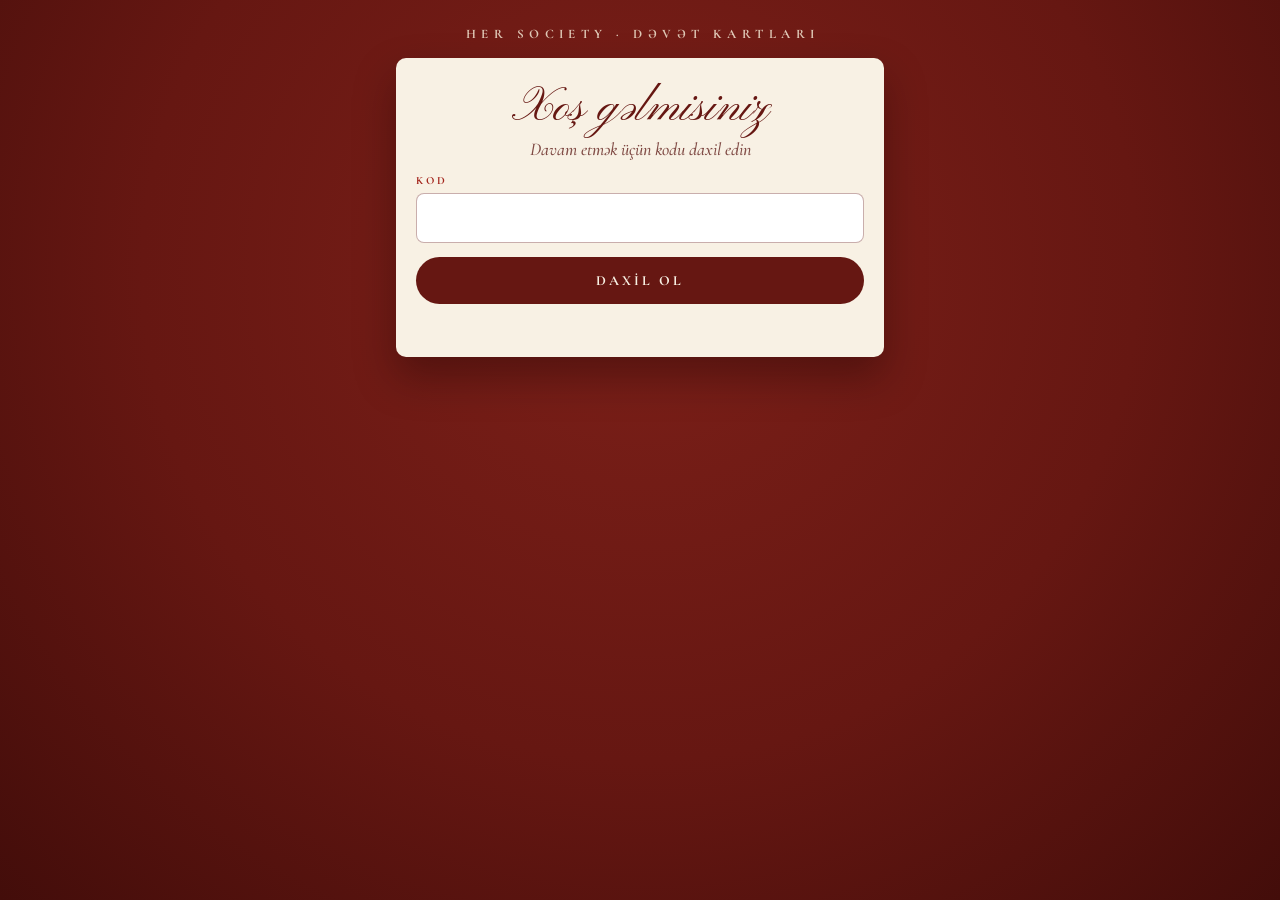
==== admin.html @ 9d61eb7e "Add guest-pass system: admin card generator, guest page, door scanner Co-Authored-By: Claude Opus 5." ====
<!doctype html>
<html lang="az"><head><meta charset="utf-8">
<meta name="viewport" content="width=device-width,initial-scale=1,viewport-fit=cover">
<meta name="robots" content="noindex,nofollow">
<meta name="theme-color" content="#661712">
<title>Dəvət kartları · HER Society</title>
<link rel="icon" href="data:,">
<link rel="stylesheet" href="style.css">
<style>
#preview{width:100%;border-radius:8px;margin-top:14px;box-shadow:0 10px 24px rgba(20,0,0,.25);display:block}
.two{display:flex;gap:10px}.two>*{flex:1}
.cnt{font-family:Bodoni,serif;font-size:34px;color:var(--red)}
</style>
</head><body>
<div class="wrap">
  <div class="brand">HER SOCIETY · DƏVƏT KARTLARI</div>

  <div id="login" class="card hidden">
    <div class="center"><h1 class="script" style="font-size:48px">Xoş gəlmisiniz</h1><p class="it muted">Davam etmək üçün kodu daxil edin</p></div>
    <label for="pin">KOD</label>
    <input id="pin" type="password" autocomplete="current-password" autocapitalize="off" autocorrect="off" spellcheck="false">
    <button class="btn primary" id="go">DAXİL OL</button>
    <div class="err" id="perr"></div>
  </div>

  <div id="app" class="hidden">
    <div class="card">
      <div class="caps">YENİ DƏVƏT KARTI</div>
      <label for="name">QONAĞIN ADI</label>
      <input id="name" placeholder="məs. Aynur xanım" maxlength="40" autocomplete="off">
      <div class="two">
        <div><label for="num">DƏVƏT №</label><input id="num" type="number" inputmode="numeric" min="1" max="9999"></div>
      </div>
      <button class="btn primary" id="make">KARTI YARAT</button>
      <div class="err" id="merr"></div>
      <div id="out" class="hidden">
        <img id="preview" alt="Dəvət kartı">
        <button class="btn primary" id="share">PAYLAŞ / ŞƏKİLLƏRƏ SAXLA</button>
        <a class="btn ghost" id="dl" download>FAYL KİMİ YÜKLƏ</a>
        <p class="it muted center" style="margin-top:10px;font-size:15px">Kartı qonağa DM-də şəkil kimi göndərin.</p>
      </div>
    </div>

    <div class="card">
      <div style="display:flex;justify-content:space-between;align-items:baseline">
        <div class="caps">YARADILMIŞ KARTLAR</div><div class="cnt" id="count">0</div>
      </div>
      <div class="list" id="list"></div>
      <p class="it muted" id="empty" style="margin-top:8px">Hələ kart yaradılmayıb.</p>
    </div>

    <div class="card">
      <div class="caps">GİRİŞDƏKİ ADAM ÜÇÜN</div>
      <p class="it" style="margin-top:8px">Bu linki girişdə QR oxudacaq adama göndərin. O, linki açıb eyni kodu yazacaq.</p>
      <input id="doorlink" readonly style="margin-top:10px;font-size:15px">
      <button class="btn ghost" id="copy">LİNKİ KOPYALA</button>
      <button class="link" id="logout" style="margin-top:14px">ÇIXIŞ</button>
    </div>
  </div>
</div>
<script src="qrcode.js"></script>
<script src="common.js"></script>
<script>
const $ = id => document.getElementById(id);
let KEY = null, current = null;
const ISSUED = 'hs_issued_v1';

async function start() {
  KEY = await HS.storedKey();
  if (KEY) showApp(); else $('login').classList.remove('hidden');
}
$('go').onclick = async () => {
  $('go').disabled = true; $('perr').textContent = 'Yoxlanılır…';
  const k = await HS.login($('pin').value);
  $('go').disabled = false;
  if (!k) { $('perr').textContent = 'Kod səhvdir.'; return; }
  KEY = k; $('perr').textContent = ''; $('login').classList.add('hidden'); showApp();
};
$('pin').addEventListener('keydown', e => { if (e.key === 'Enter') $('go').click(); });
$('logout').onclick = () => { HS.logout(); location.reload(); };

function issued() { return HS.load(ISSUED, []); }
function nextNum() { const l = issued(); return l.reduce((m, x) => Math.max(m, x.num), 0) + 1; }
function showApp() {
  $('app').classList.remove('hidden');
  $('num').value = nextNum();
  $('doorlink').value = HS.base() + 'giris.html';
  renderList();
}
function renderList() {
  const l = issued().slice().sort((a, b) => b.num - a.num);
  $('count').textContent = l.length;
  $('empty').classList.toggle('hidden', l.length > 0);
  $('list').innerHTML = l.map((x, i) => `<div class="item"><div><div class="nm">№ ${HS.pad(x.num)} · ${HS.esc(x.name)}</div><div class="sm">Kod ${x.id}</div></div><button class="link" data-i="${x.id}">KARTI AÇ</button></div>`).join('');
  $('list').querySelectorAll('button').forEach(b => b.onclick = () => { const x = issued().find(y => y.id === b.dataset.i); if (x) { show(x); window.scrollTo({ top: 0, behavior: 'smooth' }); } });
}

$('make').onclick = async () => {
  const name = $('name').value.replace(/\s+/g, ' ').trim();
  const num = parseInt($('num').value, 10);
  $('merr').textContent = '';
  if (!name) { $('merr').textContent = 'Qonağın adını yazın.'; return; }
  if (!(num >= 1 && num <= 9999)) { $('merr').textContent = 'Dəvət nömrəsini yazın.'; return; }
  const l = issued();
  if (l.some(x => x.num === num) && !confirm('№ ' + HS.pad(num) + ' artıq istifadə olunub. Yenə də bu nömrə ilə yaradılsın?')) return;
  const id = await HS.newId(KEY);
  const token = await HS.makeToken(KEY, id, num, name);
  const rec = { id, num, name, token, at: Date.now() };
  l.push(rec); HS.save(ISSUED, l);
  $('name').value = ''; $('num').value = nextNum();
  renderList();
  await show(rec);
};

let bgImg = null;
function loadBg() { return bgImg || (bgImg = new Promise((res, rej) => { const i = new Image(); i.onload = () => res(i); i.onerror = rej; i.src = 'card-bg.jpg'; })); }

async function drawCard(rec) {
  const bg = await loadBg();
  await Promise.all(['italic 500 44px CG', '500 40px CG', '700 18px CG', '400 64px Bodoni', '500 26px Bodoni'].map(f => document.fonts.load(f)));
  const c = document.createElement('canvas'); c.width = 1080; c.height = 1920;
  const g = c.getContext('2d');
  g.drawImage(bg, 0, 0, 1080, 1920);
  // name line
  g.fillStyle = '#58130F'; g.textAlign = 'center'; g.textBaseline = 'alphabetic';
  let fs = 46; const txt = 'Hörmətli ' + rec.name + ',';
  do { g.font = `italic 500 ${fs}px CG`; if (g.measureText(txt).width <= 760) break; fs -= 2; } while (fs > 26);
  g.fillText(txt, 540, 536);
  // QR
  const qr = qrcode(0, 'M'); qr.addData(HS.guestUrl(rec.token)); qr.make();
  const n = qr.getModuleCount(), box = 330, pad = 22, size = box - pad * 2, cell = size / n;
  const x0 = 90 + 84 + pad, y0 = 130 + 1300 + pad;
  g.fillStyle = '#FFFDF8'; g.fillRect(90 + 84 + 6, 130 + 1300 + 6, box - 12, box - 12);
  g.fillStyle = '#3A0B08';
  for (let r = 0; r < n; r++) for (let q = 0; q < n; q++) if (qr.isDark(r, q)) g.fillRect(Math.floor(x0 + q * cell), Math.floor(y0 + r * cell), Math.ceil(cell), Math.ceil(cell));
  // number + code (right column centre x = 90+450+190)
  const cx = 730;
  g.fillStyle = '#661712'; g.font = '400 92px Bodoni';
  g.fillText('№ ' + HS.pad(rec.num), cx, 130 + 1450);
  g.fillStyle = '#A3241B';
  if ('letterSpacing' in g) g.letterSpacing = '5px';
  g.font = '700 18px CG'; g.textAlign = 'right'; g.fillText('KOD', cx - 70, 130 + 1491);
  g.font = '500 26px Bodoni'; g.textAlign = 'left'; g.fillStyle = '#58130F'; g.fillText(rec.id, cx - 52, 130 + 1492);
  if ('letterSpacing' in g) g.letterSpacing = '0px';
  g.textAlign = 'center';
  return c;
}
async function show(rec) {
  current = rec;
  const c = await drawCard(rec);
  const blob = await new Promise(r => c.toBlob(r, 'image/jpeg', 0.93));
  const url = URL.createObjectURL(blob);
  $('preview').src = url;
  const fname = `HerSociety_Devet_${HS.pad(rec.num)}_${rec.name.replace(/[^\p{L}\p{N}]+/gu, '_')}.jpg`;
  $('dl').href = url; $('dl').download = fname;
  current.file = new File([blob], fname, { type: 'image/jpeg' });
  $('out').classList.remove('hidden');
}
$('share').onclick = async () => {
  if (!current || !current.file) return;
  const data = { files: [current.file], title: 'Çay Süfrəsi · Dəvət' };
  if (navigator.canShare && navigator.canShare(data)) { try { await navigator.share(data); } catch (e) {} }
  else { $('dl').click(); }
};
$('copy').onclick = async () => { try { await navigator.clipboard.writeText($('doorlink').value); $('copy').textContent = 'KOPYALANDI ✓'; } catch (e) { $('doorlink').select(); } setTimeout(() => $('copy').textContent = 'LİNKİ KOPYALA', 2000); };
start();
</script>
</body></html>
---- style.css ----
@font-face{font-family:Pinyon;src:url(f/pinyon.ttf);font-display:swap}
@font-face{font-family:CG;src:url(f/cg.ttf);font-weight:300 700;font-display:swap}
@font-face{font-family:CG;src:url(f/cgi.ttf);font-style:italic;font-weight:300 700;font-display:swap}
@font-face{font-family:Bodoni;src:url(f/bodoni.ttf);font-weight:400 900;font-display:swap}
:root{--red:#661712;--red2:#A3241B;--ink:#58130F;--cream:#F8F1E4;--cream2:#EFE3CF;--ok:#1F6B3A;--bad:#A3241B}
*{box-sizing:border-box;margin:0;padding:0;-webkit-tap-highlight-color:transparent}
html{-webkit-text-size-adjust:100%}
body{min-height:100vh;min-height:100dvh;background:radial-gradient(ellipse at 50% 30%,#7d2019 0%,#661712 55%,#430d0a 100%) fixed;color:var(--ink);font-family:CG,Georgia,serif;font-size:18px}
.wrap{max-width:520px;margin:0 auto;padding:20px 16px 40px}
.brand{text-align:center;color:#F3E6D2;font-weight:700;letter-spacing:.42em;padding-left:.42em;font-size:13px;opacity:.85;margin:6px 0 16px}
.card{background:var(--cream);border-radius:10px;padding:22px 20px;box-shadow:0 20px 40px rgba(20,0,0,.35);position:relative}
.card+.card{margin-top:14px}
.frame{border:1.5px solid var(--red);outline:1px solid rgba(102,23,18,.35);outline-offset:-8px;padding:26px 18px;border-radius:2px}
.caps{font-weight:700;letter-spacing:.32em;text-transform:none;font-size:12px;color:var(--red2)}
.script{font-family:Pinyon,cursive;color:var(--red);line-height:1.2}
.it{font-style:italic;font-weight:500}
.center{text-align:center}
h1.script{font-size:64px;font-weight:400}
.muted{opacity:.75}
label{display:block;font-weight:700;letter-spacing:.25em;font-size:11px;color:var(--red2);margin:14px 0 6px}
input{width:100%;font:500 20px CG,Georgia,serif;color:var(--ink);background:#fff;border:1.5px solid rgba(102,23,18,.35);border-radius:8px;padding:12px 14px;outline:none}
input:focus{border-color:var(--red)}
.btn{display:block;width:100%;border:0;border-radius:999px;padding:15px 18px;margin-top:14px;font:700 14px CG,Georgia,serif;letter-spacing:.22em;cursor:pointer;text-align:center;text-decoration:none}
.btn.primary{background:var(--red);color:#F8F1E4}
.btn.ghost{background:transparent;color:var(--red);border:1.5px solid var(--red)}
.btn:disabled{opacity:.5}
.err{color:var(--bad);font-style:italic;margin-top:10px;min-height:1.2em}
.row{display:flex;gap:12px;align-items:baseline;padding:12px 0;border-bottom:1px solid rgba(102,23,18,.18)}
.row:last-child{border-bottom:0}
.row .l{width:92px;flex:none;font-weight:700;letter-spacing:.22em;font-size:11px;color:var(--red2)}
.row .v{font-weight:500;font-size:19px;line-height:1.25}
.row .v small{display:block;font-style:italic;font-size:16px;opacity:.85}
.list .item{display:flex;justify-content:space-between;align-items:center;gap:10px;padding:10px 0;border-bottom:1px solid rgba(102,23,18,.15)}
.list .item:last-child{border-bottom:0}
.list .nm{font-weight:600;font-size:18px}
.list .sm{font-size:14px;opacity:.75}
.link{background:none;border:0;color:var(--red2);font:700 12px CG,Georgia,serif;letter-spacing:.15em;cursor:pointer;padding:6px 4px;text-decoration:underline}
.hidden{display:none!important}
.foot{text-align:center;color:#F3E6D2;font-style:italic;opacity:.8;margin-top:22px}
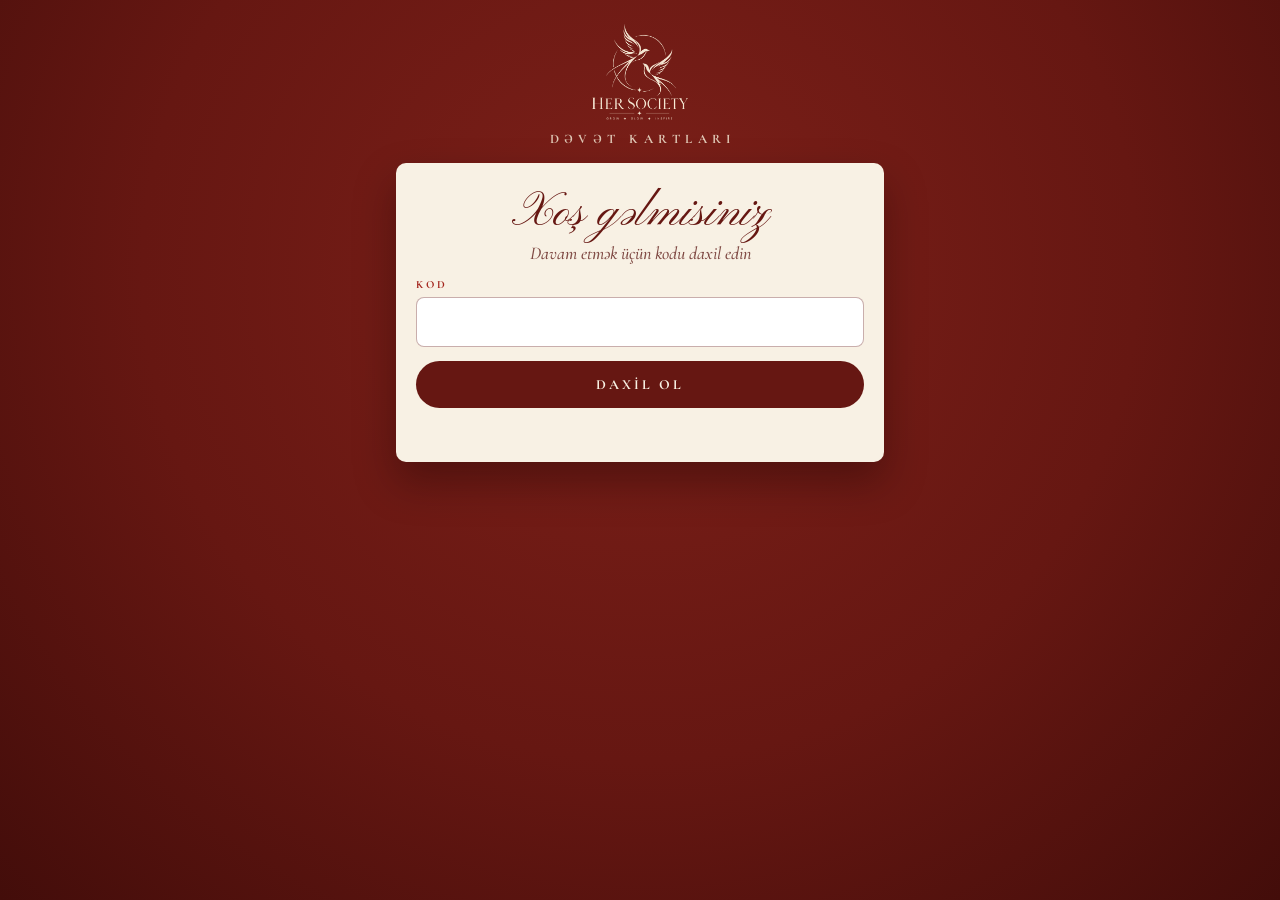
==== commit de7dfa4a: "Update guest-pass system for 21 Nov event; add logo New event details (date, venue, guest, theme), n" ====
--- a/admin.html
+++ b/admin.html
@@ -10,10 +10,12 @@
 #preview{width:100%;border-radius:8px;margin-top:14px;box-shadow:0 10px 24px rgba(20,0,0,.25);display:block}
 .two{display:flex;gap:10px}.two>*{flex:1}
 .cnt{font-family:Bodoni,serif;font-size:34px;color:var(--red)}
+.logo{text-align:center;margin:4px 0 6px}.logo img{width:96px;height:auto}
 </style>
 </head><body>
 <div class="wrap">
-  <div class="brand">HER SOCIETY · DƏVƏT KARTLARI</div>
+  <div class="logo"><img src="logo.png" alt="HER Society"></div>
+  <div class="brand">DƏVƏT KARTLARI</div>
 
   <div id="login" class="card hidden">
     <div class="center"><h1 class="script" style="font-size:48px">Xoş gəlmisiniz</h1><p class="it muted">Davam etmək üçün kodu daxil edin</p></div>
@@ -51,9 +53,9 @@
 
     <div class="card">
       <div class="caps">GİRİŞDƏKİ ADAM ÜÇÜN</div>
-      <p class="it" style="margin-top:8px">Bu linki girişdə QR oxudacaq adama göndərin. O, linki açıb eyni kodu yazacaq.</p>
-      <input id="doorlink" readonly style="margin-top:10px;font-size:15px">
-      <button class="btn ghost" id="copy">LİNKİ KOPYALA</button>
+      <p class="it" style="margin-top:8px">Bu link girişdəki telefona <b>qonaq siyahısını</b> da ötürür: adlar görünür, adla axtarmaq olur. Yeni kart yaratdıqdan sonra linki yenidən göndərin — ən sonuncunu tədbir səhəri göndərmək kifayətdir.</p>
+      <button class="btn primary" id="sendlist">SİYAHI İLƏ LİNKİ GÖNDƏR</button>
+      <p class="it muted center" id="listinfo" style="margin-top:8px;font-size:15px"></p>
       <button class="link" id="logout" style="margin-top:14px">ÇIXIŞ</button>
     </div>
   </div>
@@ -63,7 +65,7 @@
 <script>
 const $ = id => document.getElementById(id);
 let KEY = null, current = null;
-const ISSUED = 'hs_issued_v1';
+const ISSUED = 'hs_issued_v2';
 
 async function start() {
   KEY = await HS.storedKey();
@@ -84,15 +86,26 @@
 function showApp() {
   $('app').classList.remove('hidden');
   $('num').value = nextNum();
-  $('doorlink').value = HS.base() + 'giris.html';
   renderList();
 }
 function renderList() {
   const l = issued().slice().sort((a, b) => b.num - a.num);
   $('count').textContent = l.length;
   $('empty').classList.toggle('hidden', l.length > 0);
-  $('list').innerHTML = l.map((x, i) => `<div class="item"><div><div class="nm">№ ${HS.pad(x.num)} · ${HS.esc(x.name)}</div><div class="sm">Kod ${x.id}</div></div><button class="link" data-i="${x.id}">KARTI AÇ</button></div>`).join('');
-  $('list').querySelectorAll('button').forEach(b => b.onclick = () => { const x = issued().find(y => y.id === b.dataset.i); if (x) { show(x); window.scrollTo({ top: 0, behavior: 'smooth' }); } });
+  $('list').innerHTML = l.map((x, i) => `<div class="item"><div><div class="nm">№ ${HS.pad(x.num)} · ${HS.esc(x.name)}</div><div class="sm">Kod ${x.id}</div></div><div style="flex:none"><button class="link" data-i="${x.id}">AÇ</button><button class="link" data-del="${x.id}" style="color:#7a7a7a;margin-left:14px">SİL</button></div></div>`).join('');
+  $('list').querySelectorAll('button[data-i]').forEach(b => b.onclick = () => { const x = issued().find(y => y.id === b.dataset.i); if (x) { show(x); window.scrollTo({ top: 0, behavior: 'smooth' }); } });
+  $('list').querySelectorAll('button[data-del]').forEach(b => b.onclick = () => del(b.dataset.del));
+}
+const REVOKED = 'hs_revoked_v2';
+function del(id) {
+  const l = issued(), x = l.find(y => y.id === id); if (!x) return;
+  if (!confirm('№ ' + HS.pad(x.num) + ' · ' + x.name + ' — bu kart silinsin?\n\nKart girişdə etibarsız sayılacaq (siyahını girişə yenidən göndərdikdən sonra).')) return;
+  HS.save(ISSUED, l.filter(y => y.id !== id));
+  const r = HS.load(REVOKED, []); r.push([x.id, x.num, x.name]); HS.save(REVOKED, r);
+  if (current && current.id === id) { $('out').classList.add('hidden'); current = null; }
+  $('num').value = nextNum();
+  renderList();
+  $('listinfo').textContent = 'Kart silindi. Siyahını girişə yenidən göndərməyi unutmayın.';
 }
 
 $('make').onclick = async () => {
@@ -125,7 +138,7 @@
   g.fillStyle = '#58130F'; g.textAlign = 'center'; g.textBaseline = 'alphabetic';
   let fs = 46; const txt = 'Hörmətli ' + rec.name + ',';
   do { g.font = `italic 500 ${fs}px CG`; if (g.measureText(txt).width <= 760) break; fs -= 2; } while (fs > 26);
-  g.fillText(txt, 540, 536);
+  g.fillText(txt, 540, 560);
   // QR
   const qr = qrcode(0, 'M'); qr.addData(HS.guestUrl(rec.token)); qr.make();
   const n = qr.getModuleCount(), box = 330, pad = 22, size = box - pad * 2, cell = size / n;
@@ -162,7 +175,17 @@
   if (navigator.canShare && navigator.canShare(data)) { try { await navigator.share(data); } catch (e) {} }
   else { $('dl').click(); }
 };
-$('copy').onclick = async () => { try { await navigator.clipboard.writeText($('doorlink').value); $('copy').textContent = 'KOPYALANDI ✓'; } catch (e) { $('doorlink').select(); } setTimeout(() => $('copy').textContent = 'LİNKİ KOPYALA', 2000); };
+$('sendlist').onclick = async () => {
+  const l = issued();
+  const rows = l.map(x => [x.id, x.num, x.name]);
+  const url = HS.base() + 'giris.html#g=' + await HS.packList(KEY, { g: rows, r: HS.load(REVOKED, []) });
+  const info = l.length + ' qonaqlı siyahı';
+  try {
+    if (navigator.share) { await navigator.share({ title: 'Çay Süfrəsi · Giriş', text: 'Giriş səhifəsi (' + info + '):', url }); $('listinfo').textContent = info + ' göndərildi ✓'; return; }
+  } catch (e) { if (e && e.name === 'AbortError') return; }
+  try { await navigator.clipboard.writeText(url); $('listinfo').textContent = info + ' — link kopyalandı ✓, mesaja yapışdırın'; }
+  catch (e) { prompt('Linki kopyalayın:', url); }
+};
 start();
 </script>
 </body></html>
